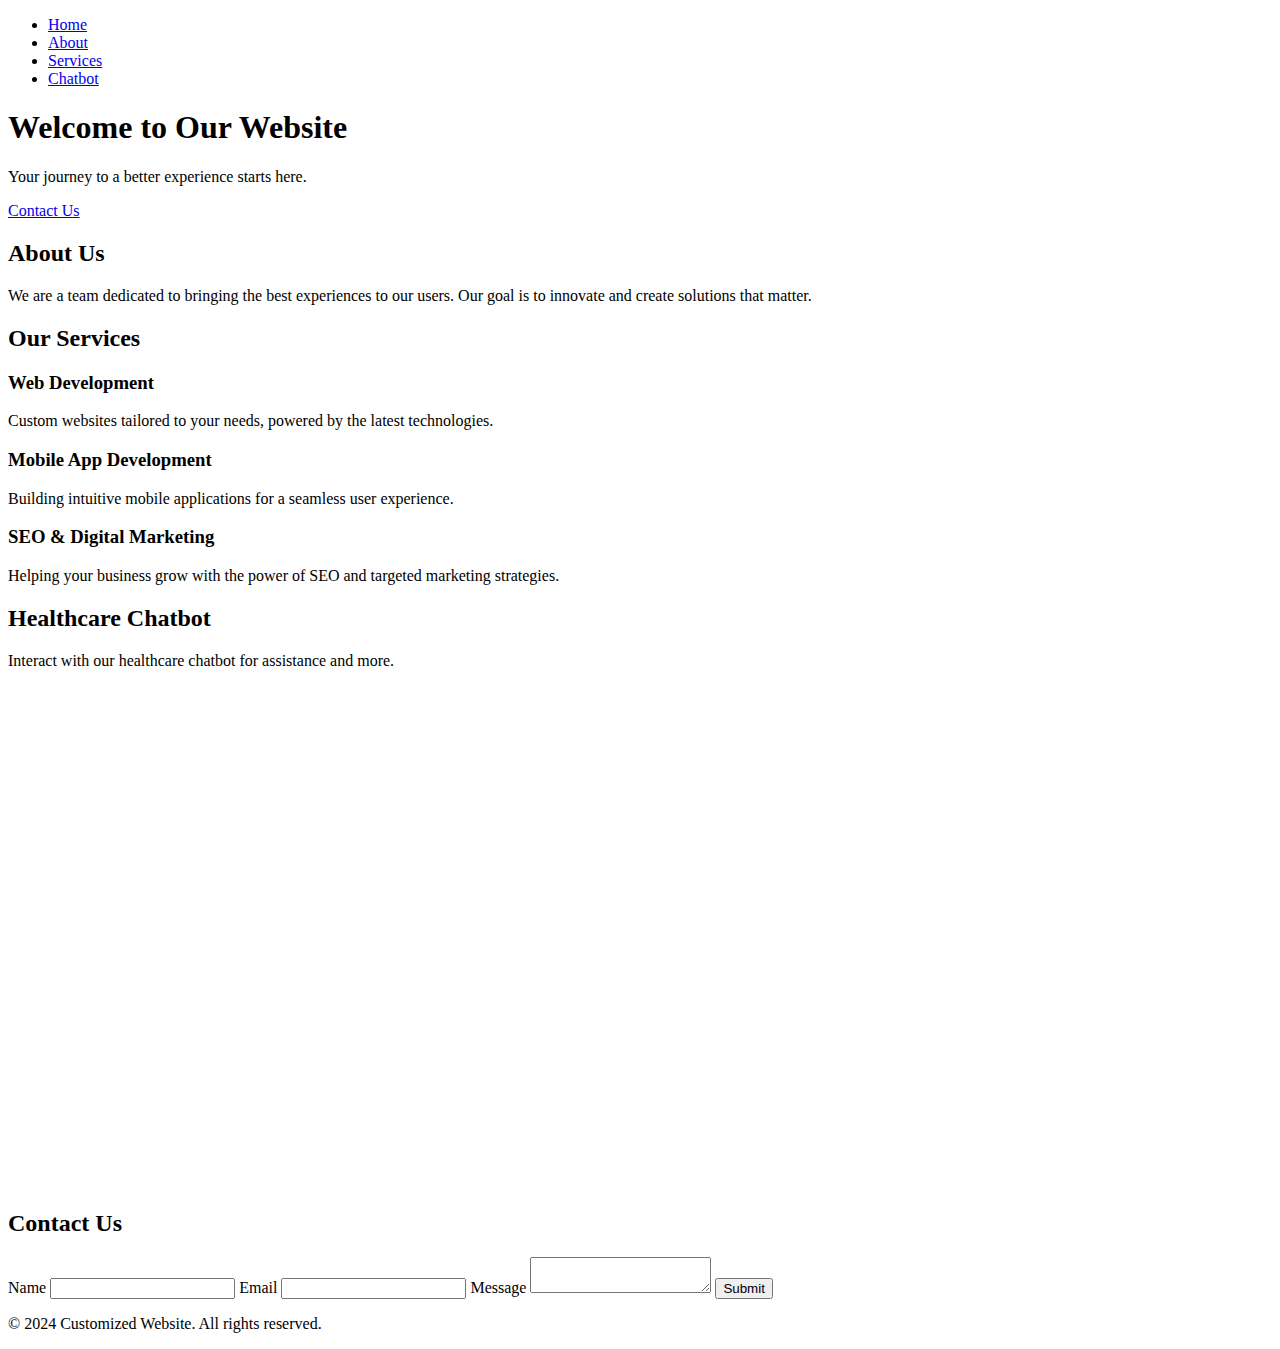
==== index.html @ 38060c2c "Create index.html" ====
<!DOCTYPE html>
<html lang="en">
<head>
    <meta charset="UTF-8">
    <meta name="viewport" content="width=device-width, initial-scale=1.0">
    <title>Customized Website with Chatbot</title>
    <link rel="stylesheet" href="styles.css">
</head>
<body>

    <!-- Navbar -->
    <header>
        <nav>
            <ul>
                <li><a href="#home">Home</a></li>
                <li><a href="#about">About</a></li>
                <li><a href="#services">Services</a></li>
                <li><a href="#chatbot">Chatbot</a></li>
            </ul>
        </nav>
    </header>

    <!-- Hero Section -->
    <section id="home" class="hero">
        <div class="hero-content">
            <h1>Welcome to Our Website</h1>
            <p>Your journey to a better experience starts here.</p>
            <a href="#contact" class="cta-btn">Contact Us</a>
        </div>
    </section>

    <!-- About Section -->
    <section id="about">
        <div class="container">
            <h2>About Us</h2>
            <p>We are a team dedicated to bringing the best experiences to our users. Our goal is to innovate and create solutions that matter.</p>
        </div>
    </section>

    <!-- Services Section -->
    <section id="services">
        <div class="container">
            <h2>Our Services</h2>
            <div class="service-card">
                <h3>Web Development</h3>
                <p>Custom websites tailored to your needs, powered by the latest technologies.</p>
            </div>
            <div class="service-card">
                <h3>Mobile App Development</h3>
                <p>Building intuitive mobile applications for a seamless user experience.</p>
            </div>
            <div class="service-card">
                <h3>SEO & Digital Marketing</h3>
                <p>Helping your business grow with the power of SEO and targeted marketing strategies.</p>
            </div>
        </div>
    </section>

    <!-- Chatbot Section -->
    <section id="chatbot">
        <div class="container">
            <h2>Healthcare Chatbot</h2>
            <p>Interact with our healthcare chatbot for assistance and more.</p>
            <div class="chatbot-frame">
                <iframe src="https://copilotstudio.microsoft.com/environments/Default-84c31ca0-ac3b-4eae-ad11-519d80233e6f/bots/crb00_healthcareAgent/webchat?__version__=2" frameborder="0" style="width: 100%; height: 500px;"></iframe>
            </div>
        </div>
    </section>

    <!-- Contact Section -->
    <section id="contact">
        <div class="container">
            <h2>Contact Us</h2>
            <form action="#">
                <label for="name">Name</label>
                <input type="text" id="name" name="name" required>

                <label for="email">Email</label>
                <input type="email" id="email" name="email" required>

                <label for="message">Message</label>
                <textarea id="message" name="message" required></textarea>

                <button type="submit">Submit</button>
            </form>
        </div>
    </section>

    <!-- Footer -->
    <footer>
        <p>&copy; 2024 Customized Website. All rights reserved.</p>
    </footer>

</body>
</html>
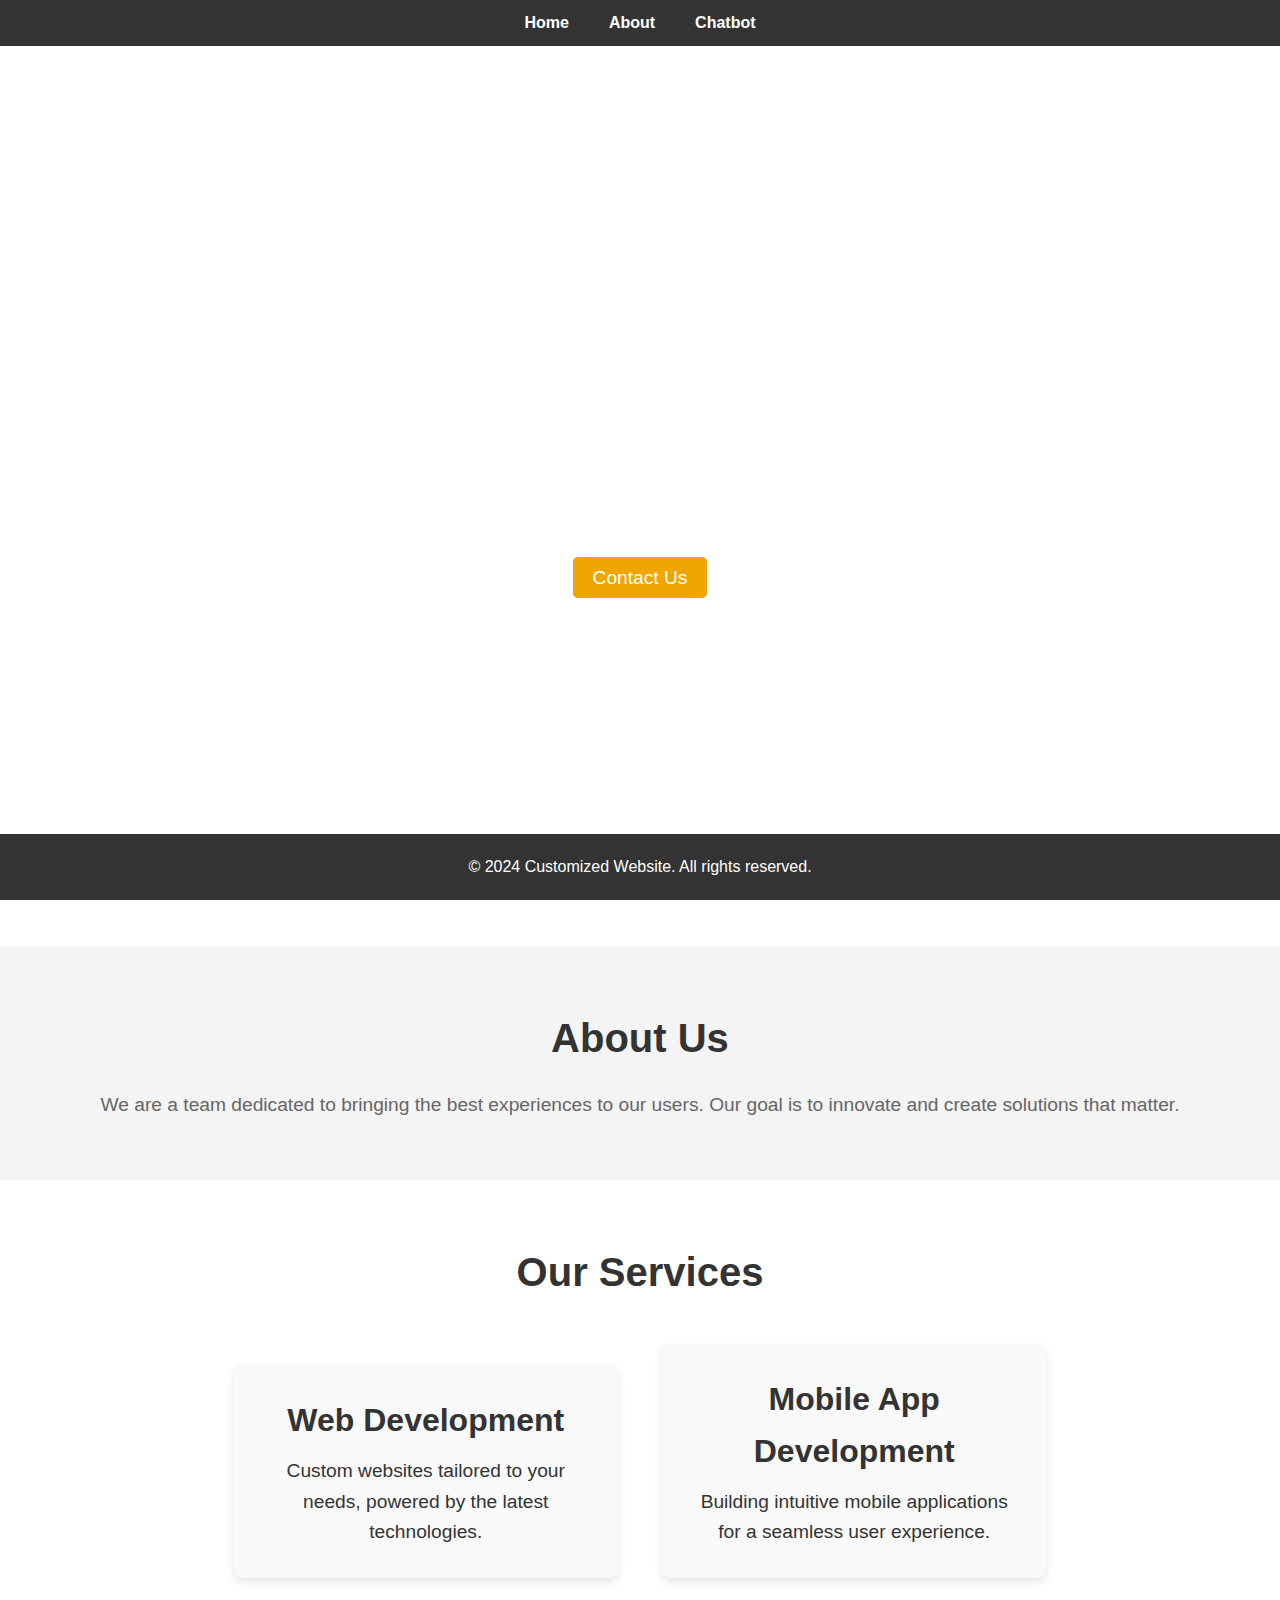
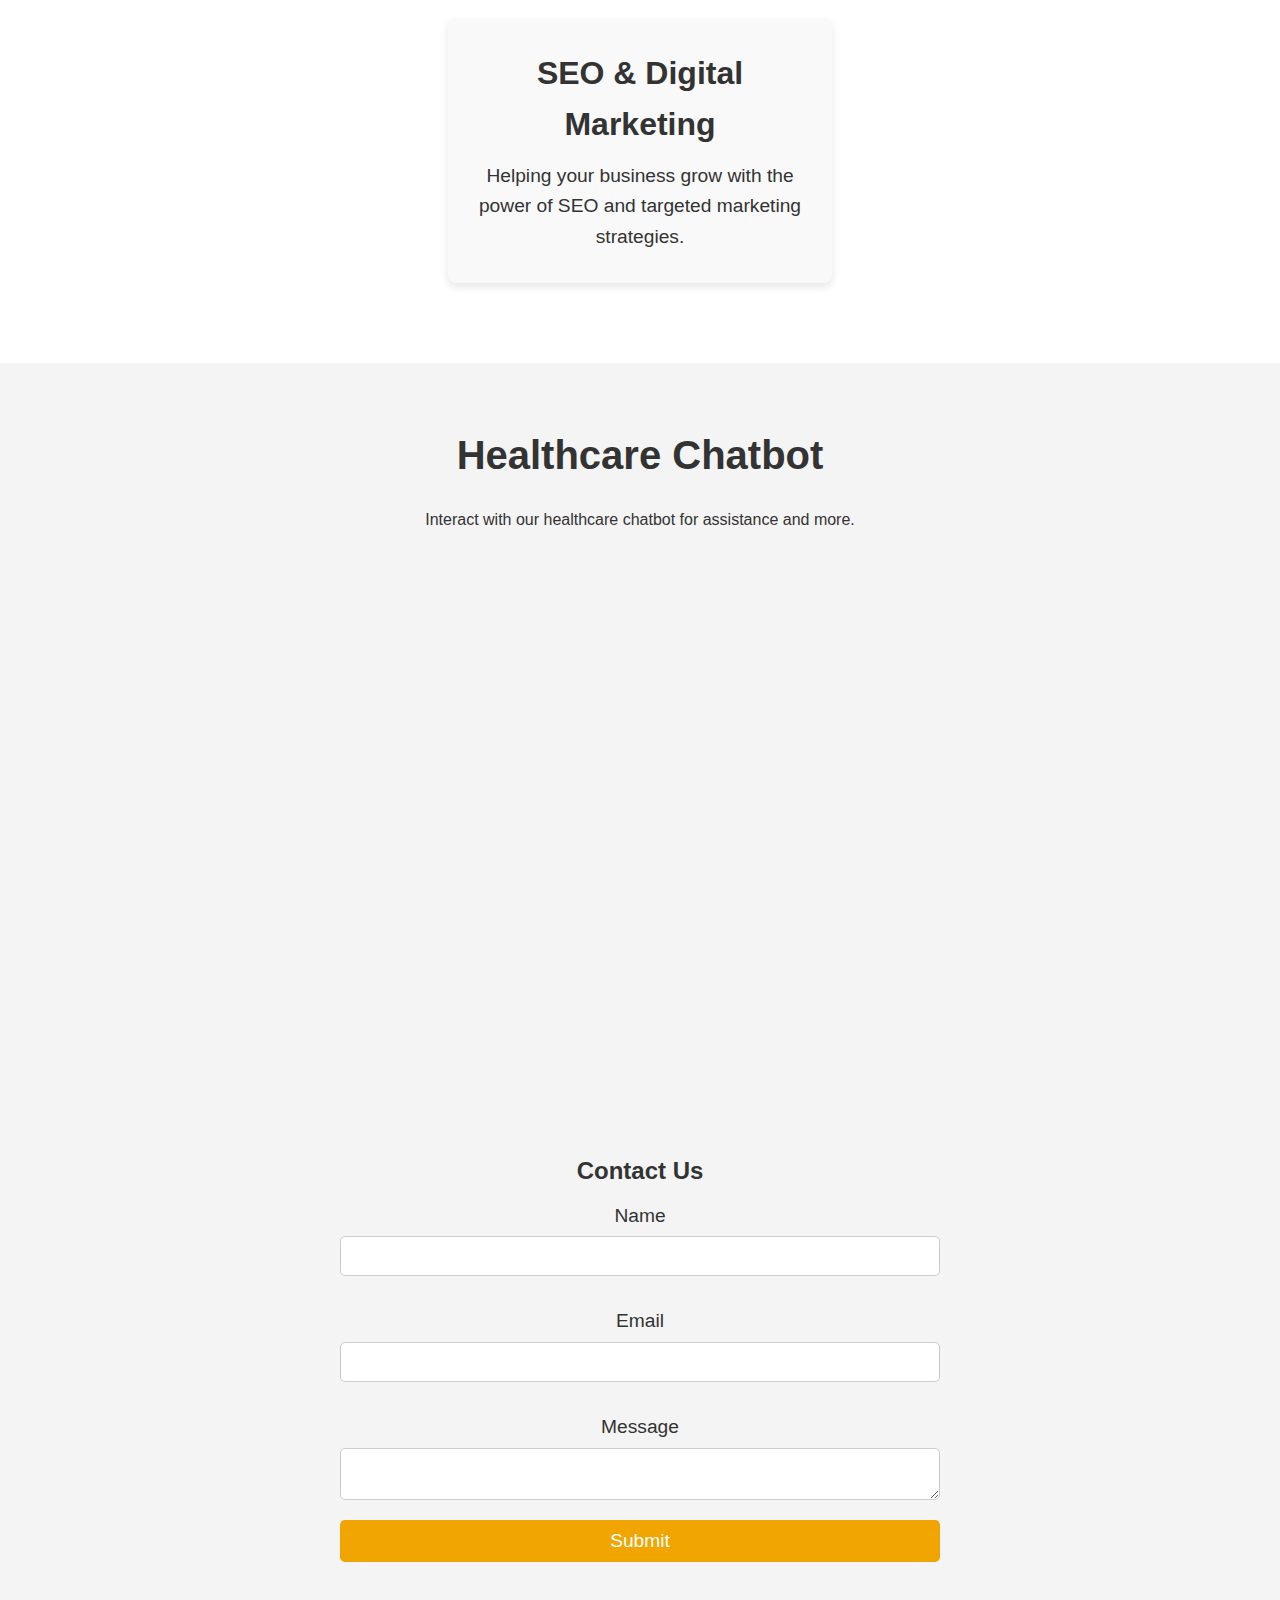
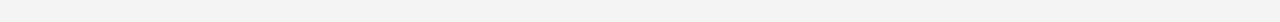
==== commit febd9331: "Update index.html" ====
--- a/index.html
+++ b/index.html
@@ -3,7 +3,7 @@
 <head>
     <meta charset="UTF-8">
     <meta name="viewport" content="width=device-width, initial-scale=1.0">
-    <title>Customized Website with Chatbot</title>
+    <title>Customized Website with Virtual Chatbot</title>
     <link rel="stylesheet" href="styles.css">
 </head>
 <body>
@@ -14,7 +14,6 @@
             <ul>
                 <li><a href="#home">Home</a></li>
                 <li><a href="#about">About</a></li>
-                <li><a href="#services">Services</a></li>
                 <li><a href="#chatbot">Chatbot</a></li>
             </ul>
         </nav>
--- a/styles.css
+++ b/styles.css
@@ -0,0 +1,193 @@
+/* Basic Reset */
+* {
+    margin: 0;
+    padding: 0;
+    box-sizing: border-box;
+}
+
+body {
+    font-family: 'Arial', sans-serif;
+    line-height: 1.6;
+    color: #333;
+}
+
+a {
+    text-decoration: none;
+    color: inherit;
+}
+
+/* Navbar */
+header {
+    background-color: #333;
+    padding: 10px;
+}
+
+nav ul {
+    list-style: none;
+    display: flex;
+    justify-content: center;
+}
+
+nav ul li {
+    margin: 0 20px;
+}
+
+nav ul li a {
+    color: #fff;
+    font-weight: bold;
+}
+
+/* Hero Section */
+.hero {
+    background: url('https://via.placeholder.com/1500x800') center/cover no-repeat;
+    color: #fff;
+    height: 100vh;
+    display: flex;
+    align-items: center;
+    justify-content: center;
+    text-align: center;
+}
+
+.hero h1 {
+    font-size: 3em;
+    margin-bottom: 20px;
+}
+
+.hero p {
+    font-size: 1.5em;
+    margin-bottom: 30px;
+}
+
+.cta-btn {
+    background-color: #f0a500;
+    padding: 10px 20px;
+    color: #fff;
+    border-radius: 5px;
+    font-size: 1.2em;
+}
+
+/* About Section */
+#about {
+    background-color: #f4f4f4;
+    padding: 60px 0;
+    text-align: center;
+}
+
+#about .container {
+    max-width: 1200px;
+    margin: 0 auto;
+}
+
+#about h2 {
+    font-size: 2.5em;
+    margin-bottom: 20px;
+}
+
+#about p {
+    font-size: 1.2em;
+    line-height: 1.6;
+    color: #666;
+}
+
+/* Services Section */
+#services {
+    padding: 60px 0;
+    background-color: #fff;
+    text-align: center;
+}
+
+#services h2 {
+    font-size: 2.5em;
+    margin-bottom: 20px;
+}
+
+.service-card {
+    background-color: #f9f9f9;
+    padding: 30px;
+    margin: 20px;
+    border-radius: 8px;
+    box-shadow: 0 4px 8px rgba(0, 0, 0, 0.1);
+    display: inline-block;
+    width: 30%;
+}
+
+.service-card h3 {
+    font-size: 2em;
+    margin-bottom: 10px;
+}
+
+.service-card p {
+    font-size: 1.2em;
+}
+
+/* Chatbot Section */
+#chatbot {
+    background-color: #f4f4f4;
+    padding: 60px 0;
+    text-align: center;
+}
+
+#chatbot h2 {
+    font-size: 2.5em;
+    margin-bottom: 20px;
+}
+
+#chatbot .chatbot-frame {
+    width: 100%;
+    height: 500px;
+    max-width: 800px;
+    margin: 0 auto;
+    border-radius: 10px;
+    overflow: hidden;
+}
+
+/* Contact Section */
+#contact {
+    background-color: #f4f4f4;
+    padding: 60px 0;
+    text-align: center;
+}
+
+#contact .container {
+    max-width: 600px;
+    margin: 0 auto;
+}
+
+#contact form {
+    display: flex;
+    flex-direction: column;
+}
+
+#contact label {
+    font-size: 1.2em;
+    margin: 10px 0 5px;
+}
+
+#contact input,
+#contact textarea {
+    padding: 10px;
+    font-size: 1em;
+    margin-bottom: 20px;
+    border: 1px solid #ccc;
+    border-radius: 5px;
+}
+
+#contact button {
+    padding: 10px 20px;
+    background-color: #f0a500;
+    color: #fff;
+    border: none;
+    border-radius: 5px;
+    font-size: 1.2em;
+}
+
+/* Footer */
+footer {
+    background-color: #333;
+    color: #fff;
+    text-align: center;
+    padding: 20px;
+    position: fixed;
+    width: 100%;
+    bottom: 0;
+}
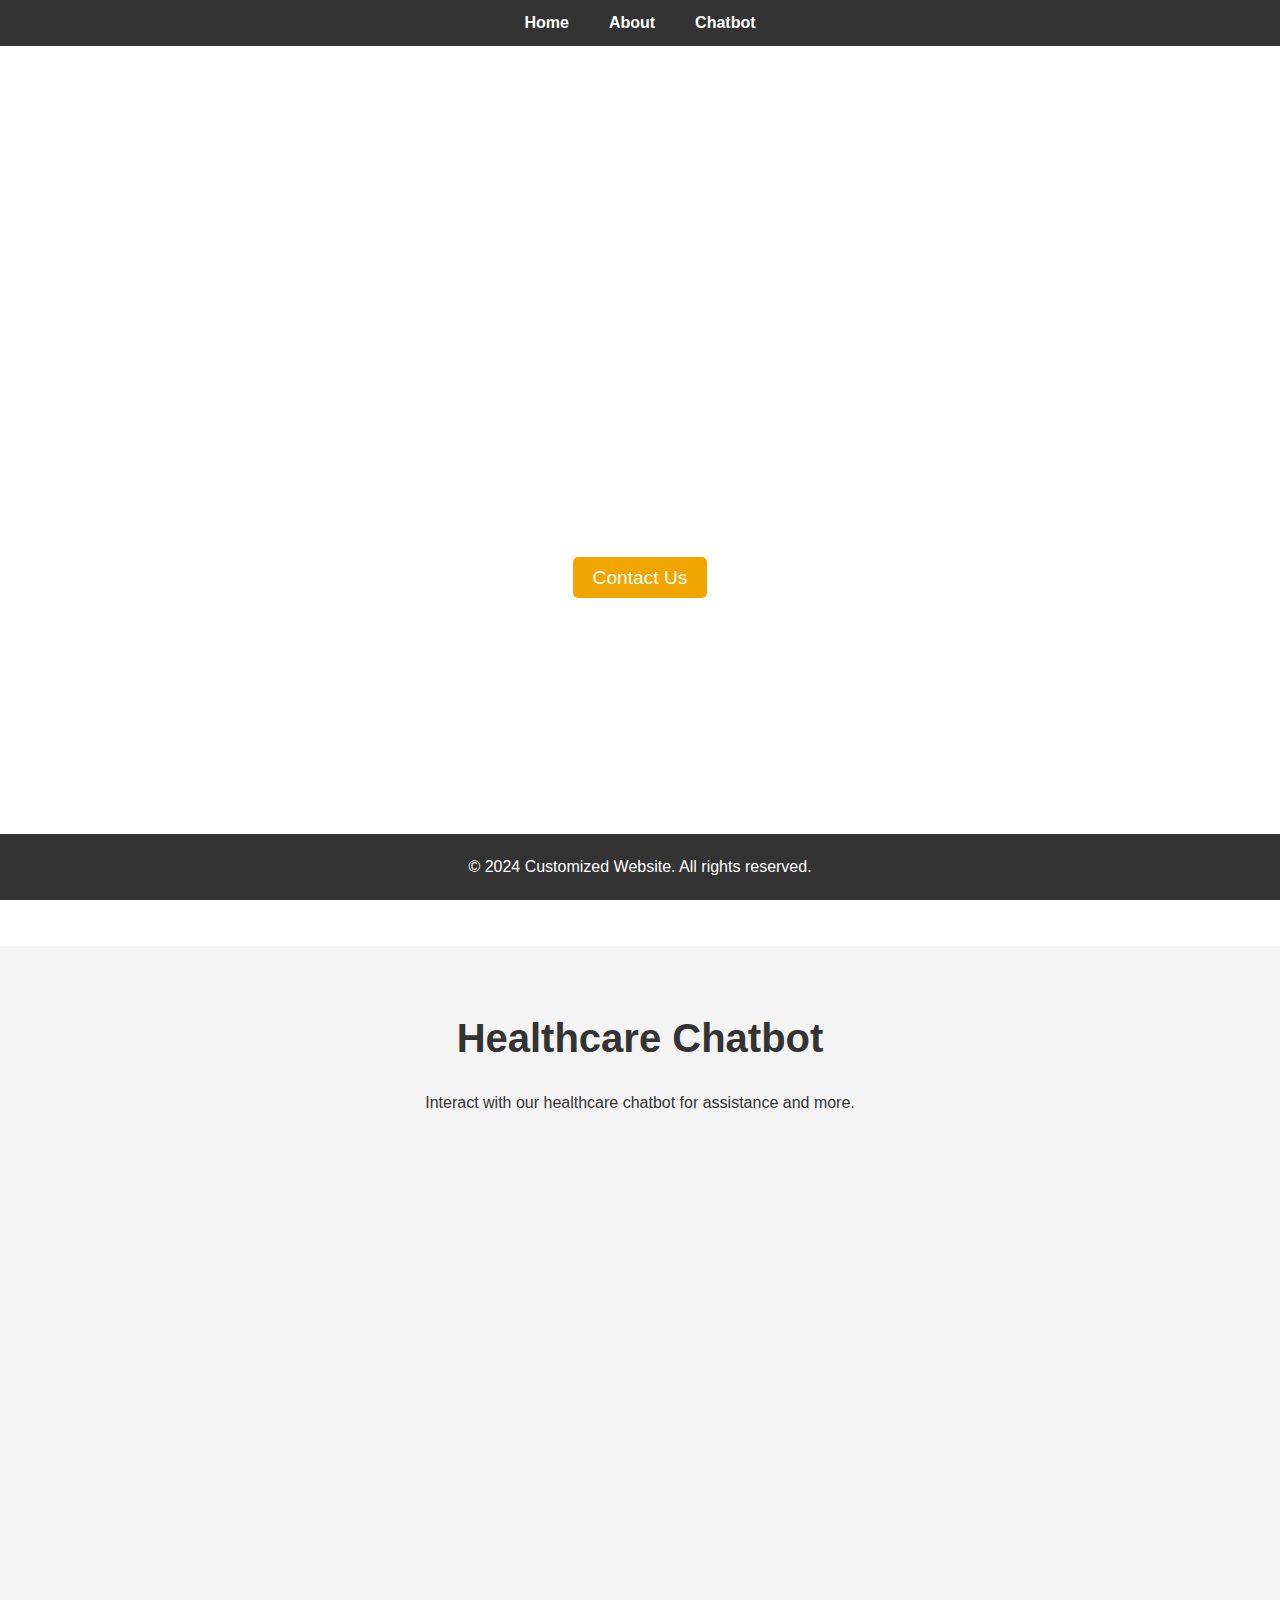
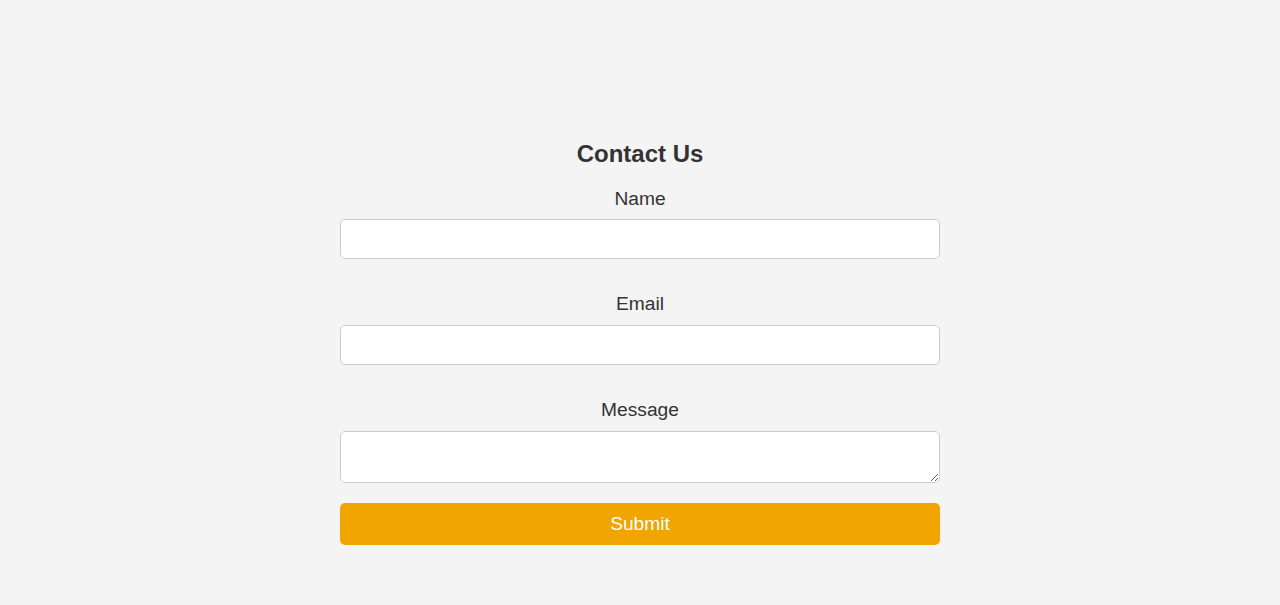
==== commit a61c21d2: "Update index.html" ====
--- a/index.html
+++ b/index.html
@@ -22,38 +22,12 @@
     <!-- Hero Section -->
     <section id="home" class="hero">
         <div class="hero-content">
-            <h1>Welcome to Our Website</h1>
+            <h1>Welcome to Our Virtual Health AI Website</h1>
             <p>Your journey to a better experience starts here.</p>
             <a href="#contact" class="cta-btn">Contact Us</a>
         </div>
     </section>
 
-    <!-- About Section -->
-    <section id="about">
-        <div class="container">
-            <h2>About Us</h2>
-            <p>We are a team dedicated to bringing the best experiences to our users. Our goal is to innovate and create solutions that matter.</p>
-        </div>
-    </section>
-
-    <!-- Services Section -->
-    <section id="services">
-        <div class="container">
-            <h2>Our Services</h2>
-            <div class="service-card">
-                <h3>Web Development</h3>
-                <p>Custom websites tailored to your needs, powered by the latest technologies.</p>
-            </div>
-            <div class="service-card">
-                <h3>Mobile App Development</h3>
-                <p>Building intuitive mobile applications for a seamless user experience.</p>
-            </div>
-            <div class="service-card">
-                <h3>SEO & Digital Marketing</h3>
-                <p>Helping your business grow with the power of SEO and targeted marketing strategies.</p>
-            </div>
-        </div>
-    </section>
 
     <!-- Chatbot Section -->
     <section id="chatbot">
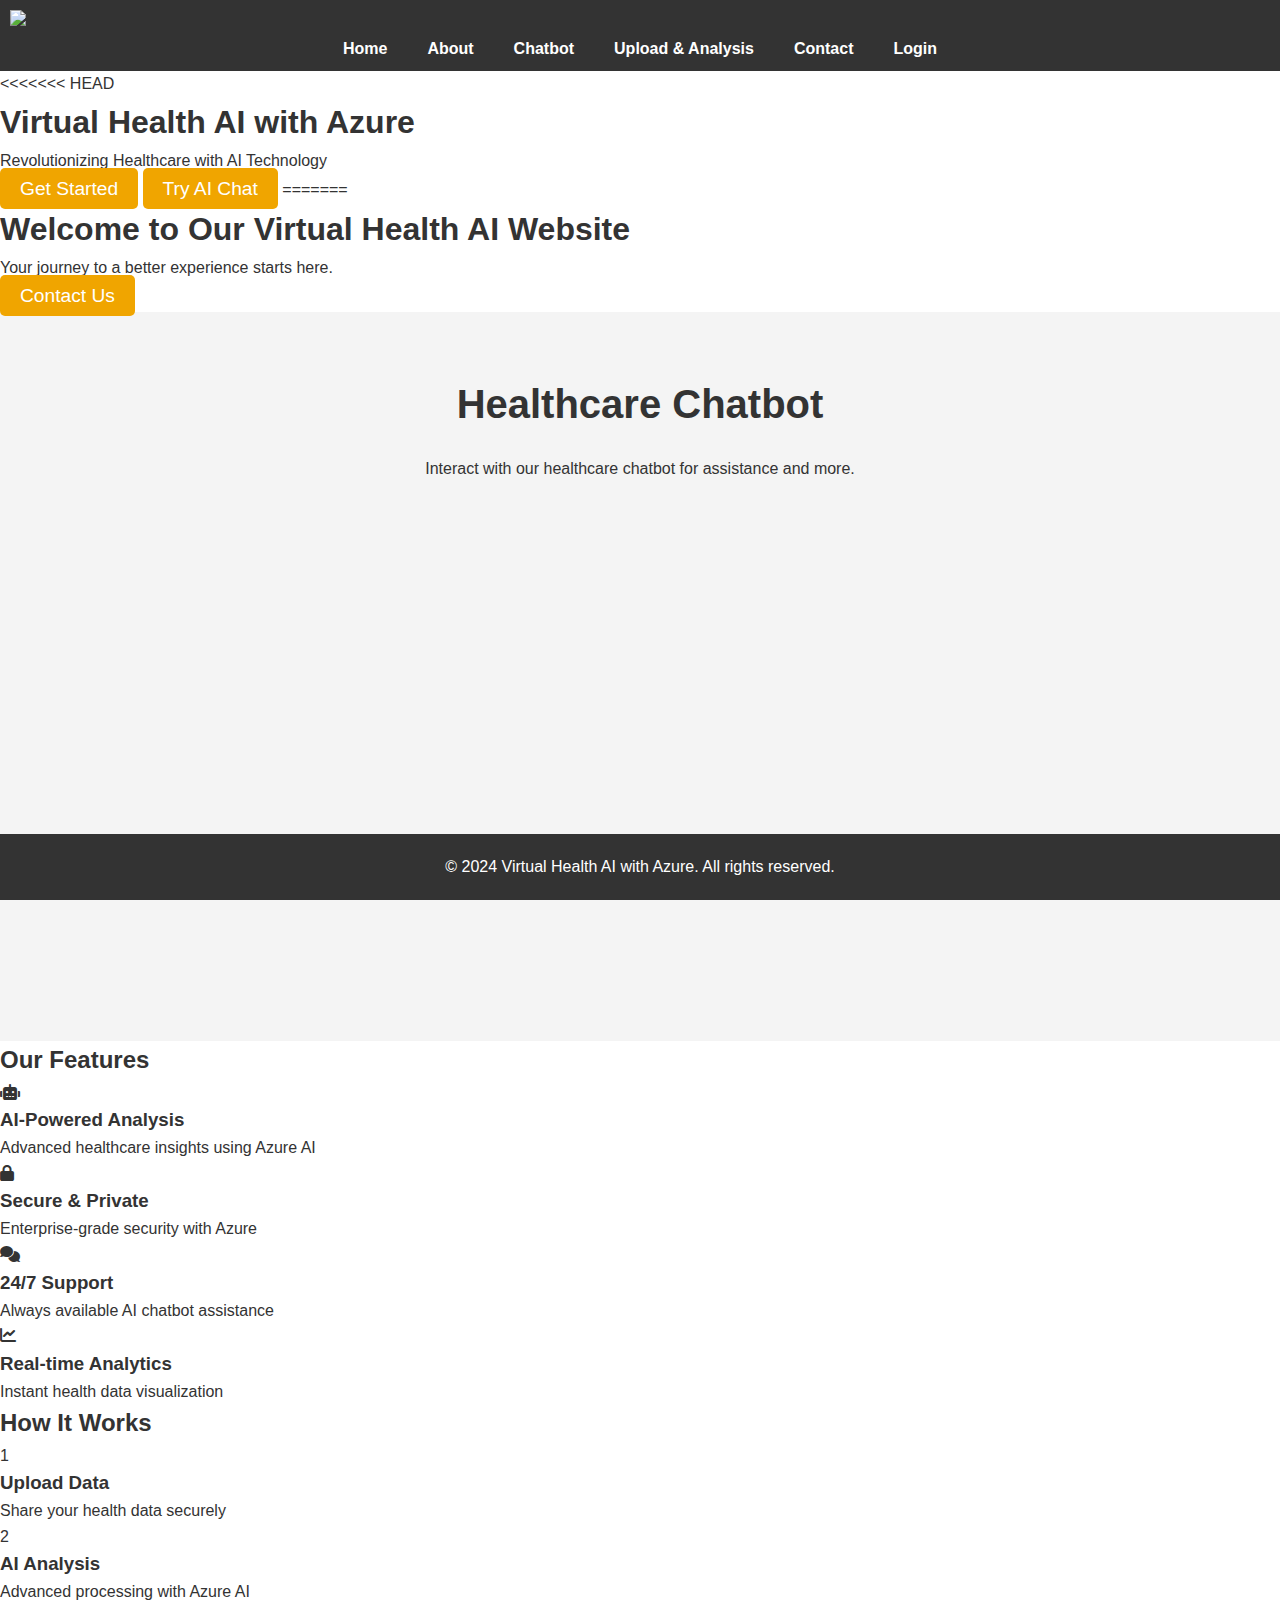
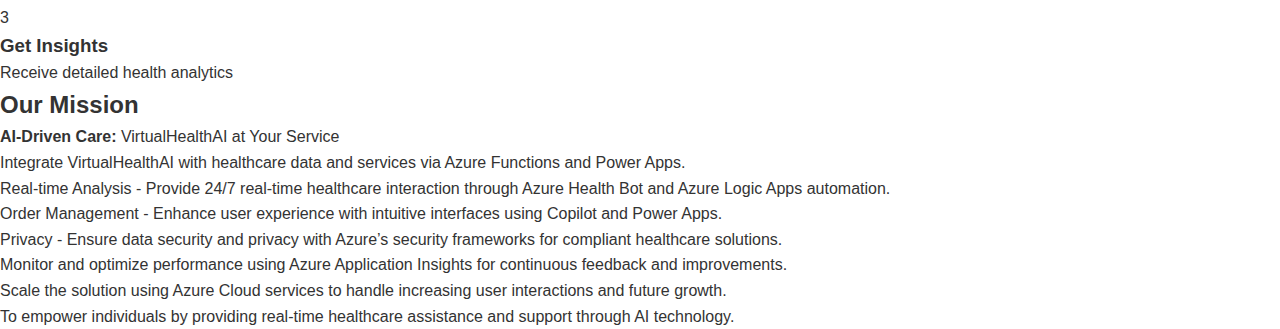
==== commit 3d1a3792: "Update index.html" ====
--- a/index.html
+++ b/index.html
@@ -3,31 +3,45 @@
 <head>
     <meta charset="UTF-8">
     <meta name="viewport" content="width=device-width, initial-scale=1.0">
-    <title>Customized Website with Virtual Chatbot</title>
+    <title>Virtual Health AI with Azure</title>
     <link rel="stylesheet" href="styles.css">
+    <link rel="stylesheet" href="https://cdnjs.cloudflare.com/ajax/libs/font-awesome/6.0.0/css/all.min.css">
 </head>
 <body>
 
     <!-- Navbar -->
     <header>
         <nav>
+            <div class="navbar-logo">
+                <img src="img/log.png" alt="Virtual Health AI Logo">
+                <span>Virtual Health AI</span>
+            </div>
             <ul>
-                <li><a href="#home">Home</a></li>
-                <li><a href="#about">About</a></li>
-                <li><a href="#chatbot">Chatbot</a></li>
+                <li><a href="index.html">Home</a></li>
+                <li><a href="about.html">About</a></li>
+                <li><a href="chatbot.html">Chatbot</a></li>
+                <li><a href="upload_analysis.html">Upload & Analysis</a></li>
+                <li><a href="contact.html">Contact</a></li>
+                <li id="authButton"><a href="login.html" class="login-btn">Login</a></li>
             </ul>
         </nav>
     </header>
 
     <!-- Hero Section -->
-    <section id="home" class="hero">
+    <section class="hero-modern">
         <div class="hero-content">
+<<<<<<< HEAD
+            <h1 class="animate-text">Virtual Health AI with Azure</h1>
+            <p class="animate-text delay-1">Revolutionizing Healthcare with AI Technology</p>
+            <div class="hero-buttons">
+                <a href="upload_analysis.html" class="cta-btn animate-text delay-2">Get Started</a>
+                <a href="chatbot.html" class="cta-btn secondary animate-text delay-2">Try AI Chat</a>
+=======
             <h1>Welcome to Our Virtual Health AI Website</h1>
             <p>Your journey to a better experience starts here.</p>
             <a href="#contact" class="cta-btn">Contact Us</a>
         </div>
     </section>
-
 
     <!-- Chatbot Section -->
     <section id="chatbot">
@@ -36,33 +50,118 @@
             <p>Interact with our healthcare chatbot for assistance and more.</p>
             <div class="chatbot-frame">
                 <iframe src="https://copilotstudio.microsoft.com/environments/Default-84c31ca0-ac3b-4eae-ad11-519d80233e6f/bots/crb00_healthcareAgent/webchat?__version__=2" frameborder="0" style="width: 100%; height: 500px;"></iframe>
+>>>>>>> 8d5a1f48717c63b326f96af0b0a5cda94d009caa
             </div>
         </div>
     </section>
 
-    <!-- Contact Section -->
-    <section id="contact">
-        <div class="container">
-            <h2>Contact Us</h2>
-            <form action="#">
-                <label for="name">Name</label>
-                <input type="text" id="name" name="name" required>
+    <!-- Features Section -->
+    <section class="features">
+        <h2>Our Features</h2>
+        <div class="feature-grid">
+            <div class="feature-card">
+                <i class="fas fa-robot"></i>
+                <h3>AI-Powered Analysis</h3>
+                <p>Advanced healthcare insights using Azure AI</p>
+            </div>
+            <div class="feature-card">
+                <i class="fas fa-lock"></i>
+                <h3>Secure & Private</h3>
+                <p>Enterprise-grade security with Azure</p>
+            </div>
+            <div class="feature-card">
+                <i class="fas fa-comments"></i>
+                <h3>24/7 Support</h3>
+                <p>Always available AI chatbot assistance</p>
+            </div>
+            <div class="feature-card">
+                <i class="fas fa-chart-line"></i>
+                <h3>Real-time Analytics</h3>
+                <p>Instant health data visualization</p>
+            </div>
+        </div>
+    </section>
 
-                <label for="email">Email</label>
-                <input type="email" id="email" name="email" required>
+    <!-- How It Works Section -->
+    <section class="how-it-works">
+        <h2>How It Works</h2>
+        <div class="steps">
+            <div class="step">
+                <div class="step-number">1</div>
+                <h3>Upload Data</h3>
+                <p>Share your health data securely</p>
+            </div>
+            <div class="step">
+                <div class="step-number">2</div>
+                <h3>AI Analysis</h3>
+                <p>Advanced processing with Azure AI</p>
+            </div>
+            <div class="step">
+                <div class="step-number">3</div>
+                <h3>Get Insights</h3>
+                <p>Receive detailed health analytics</p>
+            </div>
+        </div>
+    </section>
 
-                <label for="message">Message</label>
-                <textarea id="message" name="message" required></textarea>
-
-                <button type="submit">Submit</button>
-            </form>
+    <!-- Objectives Section with new styling -->
+    <section class="objectives-modern">
+        <h2>Our Mission</h2>
+        <div class="objectives-grid">
+            <ul>
+                <li><strong>AI-Driven Care:</strong> VirtualHealthAI at Your Service</li>
+                <li>Integrate VirtualHealthAI with healthcare data and services via Azure Functions and Power Apps.</li>
+                <li>Real-time Analysis - Provide 24/7 real-time healthcare interaction through Azure Health Bot and Azure Logic Apps automation.</li>
+                <li>Order Management - Enhance user experience with intuitive interfaces using Copilot and Power Apps.</li>
+                <li>Privacy - Ensure data security and privacy with Azure’s security frameworks for compliant healthcare solutions.</li>
+                <li>Monitor and optimize performance using Azure Application Insights for continuous feedback and improvements.</li>
+                <li>Scale the solution using Azure Cloud services to handle increasing user interactions and future growth.</li>
+                <li>To empower individuals by providing real-time healthcare assistance and support through AI technology.</li>
+            </ul>
         </div>
     </section>
 
     <!-- Footer -->
     <footer>
-        <p>&copy; 2024 Customized Website. All rights reserved.</p>
+        <p>&copy; 2024 Virtual Health AI with Azure. All rights reserved.</p>
     </footer>
 
+    <script>
+        // Add animation on scroll
+        const observerOptions = {
+            threshold: 0.1
+        };
+
+        const observer = new IntersectionObserver((entries) => {
+            entries.forEach(entry => {
+                if (entry.isIntersecting) {
+                    entry.target.classList.add('animate-in');
+                }
+            });
+        }, observerOptions);
+
+        document.querySelectorAll('.feature-card, .step, .objectives-grid li').forEach((el) => {
+            observer.observe(el);
+        });
+
+        // Check login status and update navbar
+        function checkLoginStatus() {
+            const isLoggedIn = localStorage.getItem('isLoggedIn');
+            const authButton = document.getElementById('authButton');
+
+            if (isLoggedIn === 'true') {
+                authButton.innerHTML = '<a href="#" class="logout-btn" onclick="logout()">Logout</a>';
+            } else {
+                authButton.innerHTML = '<a href="login.html" class="login-btn">Login</a>';
+            }
+        }
+
+        function logout() {
+            localStorage.setItem('isLoggedIn', 'false');
+            checkLoginStatus();
+        }
+
+        document.addEventListener('DOMContentLoaded', checkLoginStatus);
+    </script>
 </body>
 </html>
--- a/styles.css
+++ b/styles.css
@@ -89,37 +89,6 @@
     color: #666;
 }
 
-/* Services Section */
-#services {
-    padding: 60px 0;
-    background-color: #fff;
-    text-align: center;
-}
-
-#services h2 {
-    font-size: 2.5em;
-    margin-bottom: 20px;
-}
-
-.service-card {
-    background-color: #f9f9f9;
-    padding: 30px;
-    margin: 20px;
-    border-radius: 8px;
-    box-shadow: 0 4px 8px rgba(0, 0, 0, 0.1);
-    display: inline-block;
-    width: 30%;
-}
-
-.service-card h3 {
-    font-size: 2em;
-    margin-bottom: 10px;
-}
-
-.service-card p {
-    font-size: 1.2em;
-}
-
 /* Chatbot Section */
 #chatbot {
     background-color: #f4f4f4;
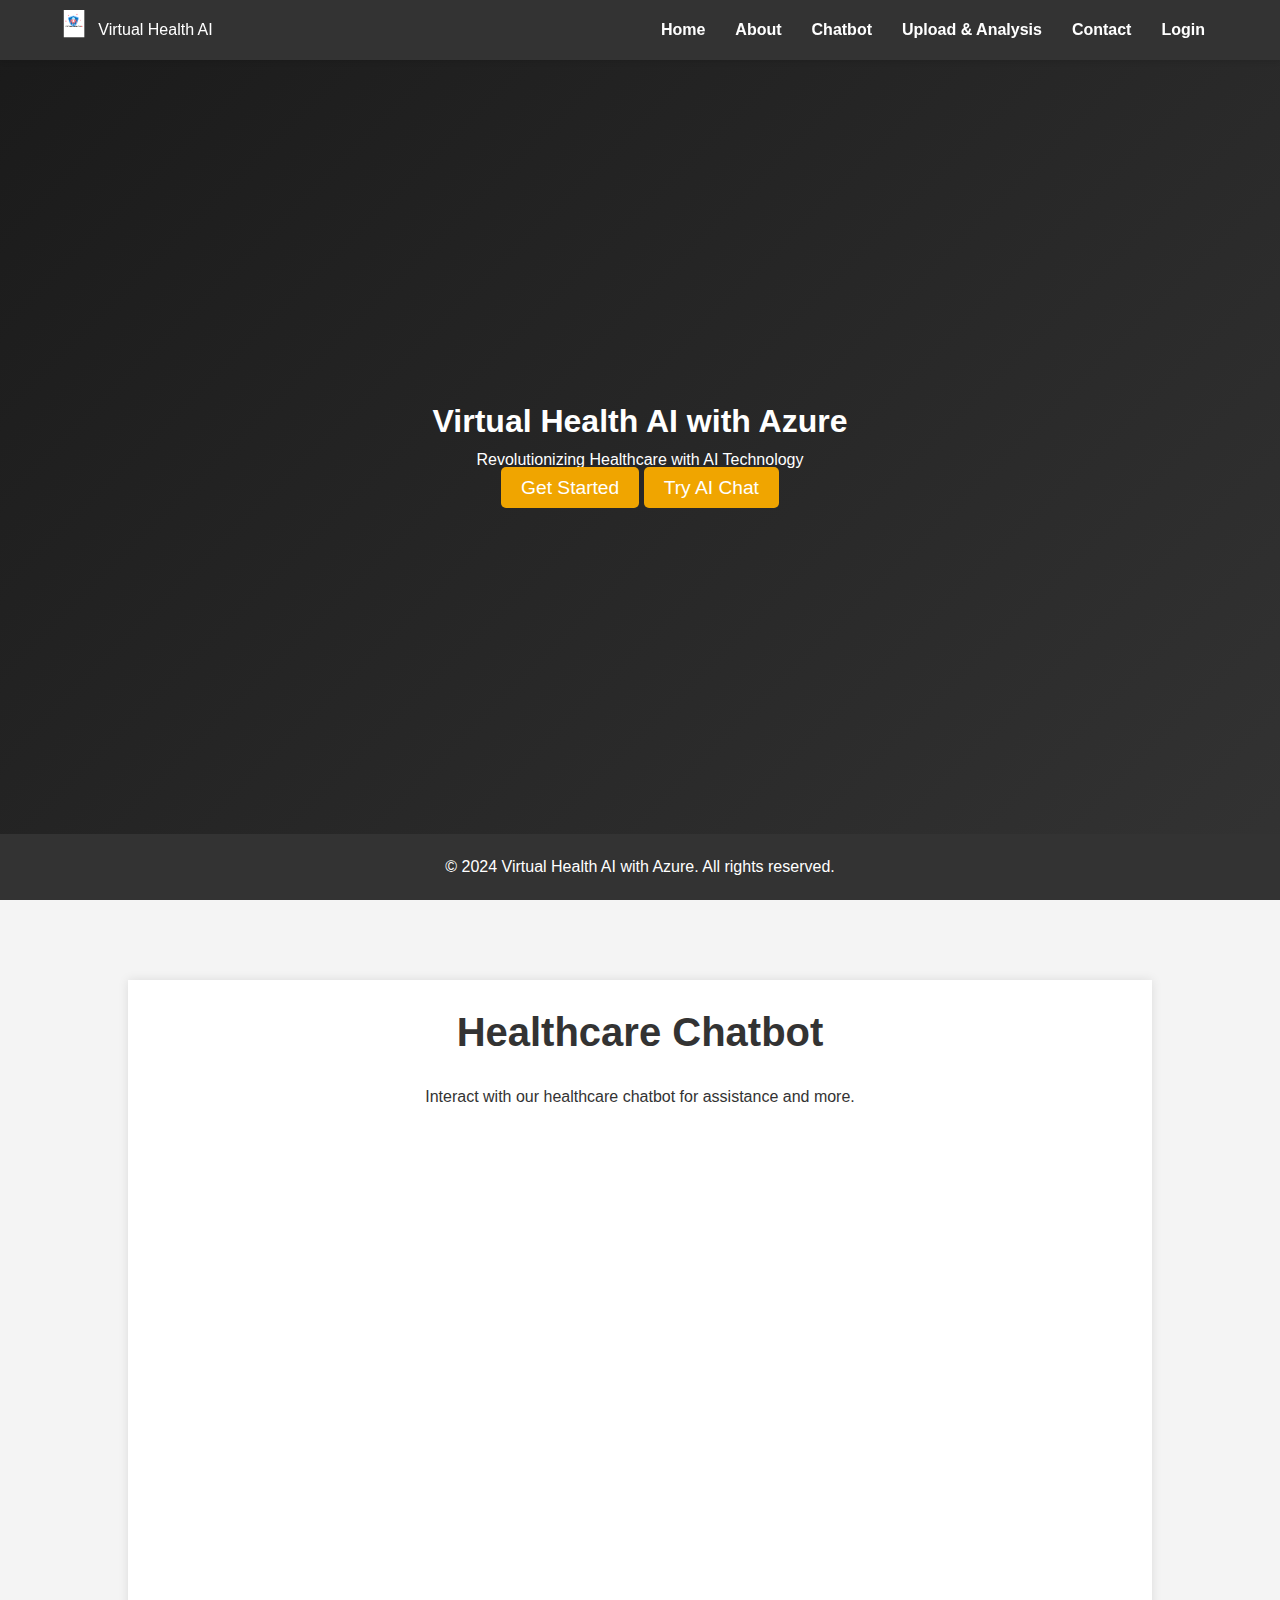
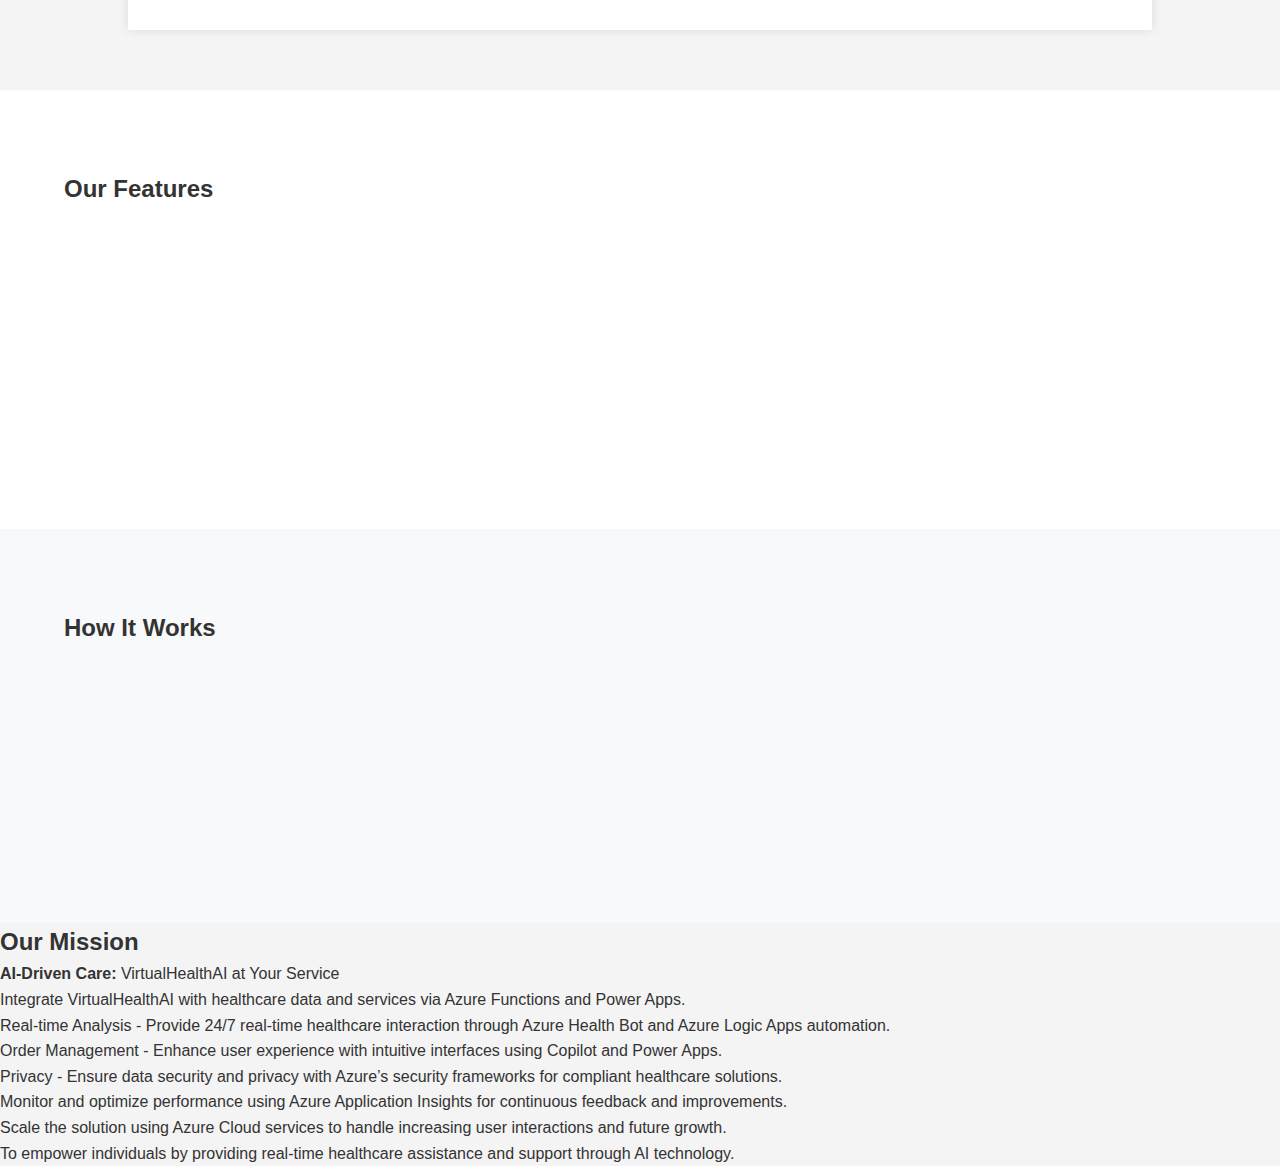
==== commit 6a2cd90e: "Update index.html" ====
--- a/index.html
+++ b/index.html
@@ -30,16 +30,12 @@
     <!-- Hero Section -->
     <section class="hero-modern">
         <div class="hero-content">
-<<<<<<< HEAD
             <h1 class="animate-text">Virtual Health AI with Azure</h1>
             <p class="animate-text delay-1">Revolutionizing Healthcare with AI Technology</p>
             <div class="hero-buttons">
                 <a href="upload_analysis.html" class="cta-btn animate-text delay-2">Get Started</a>
                 <a href="chatbot.html" class="cta-btn secondary animate-text delay-2">Try AI Chat</a>
-=======
-            <h1>Welcome to Our Virtual Health AI Website</h1>
-            <p>Your journey to a better experience starts here.</p>
-            <a href="#contact" class="cta-btn">Contact Us</a>
+            </div>
         </div>
     </section>
 
@@ -50,7 +46,6 @@
             <p>Interact with our healthcare chatbot for assistance and more.</p>
             <div class="chatbot-frame">
                 <iframe src="https://copilotstudio.microsoft.com/environments/Default-84c31ca0-ac3b-4eae-ad11-519d80233e6f/bots/crb00_healthcareAgent/webchat?__version__=2" frameborder="0" style="width: 100%; height: 500px;"></iframe>
->>>>>>> 8d5a1f48717c63b326f96af0b0a5cda94d009caa
             </div>
         </div>
     </section>
@@ -104,7 +99,7 @@
         </div>
     </section>
 
-    <!-- Objectives Section with new styling -->
+    <!-- Objectives Section -->
     <section class="objectives-modern">
         <h2>Our Mission</h2>
         <div class="objectives-grid">
@@ -127,10 +122,7 @@
     </footer>
 
     <script>
-        // Add animation on scroll
-        const observerOptions = {
-            threshold: 0.1
-        };
+        const observerOptions = { threshold: 0.1 };
 
         const observer = new IntersectionObserver((entries) => {
             entries.forEach(entry => {
@@ -144,7 +136,6 @@
             observer.observe(el);
         });
 
-        // Check login status and update navbar
         function checkLoginStatus() {
             const isLoggedIn = localStorage.getItem('isLoggedIn');
             const authButton = document.getElementById('authButton');
--- a/styles.css
+++ b/styles.css
@@ -9,6 +9,7 @@
     font-family: 'Arial', sans-serif;
     line-height: 1.6;
     color: #333;
+    background-color: #f4f4f4;
 }
 
 a {
@@ -20,42 +21,95 @@
 header {
     background-color: #333;
     padding: 10px;
+    color: #fff;
+    padding: 10px 0;
+    box-shadow: 0 2px 5px rgba(0, 0, 0, 0.1);
+    position: fixed;
+    width: 100%;
+    top: 0;
+    z-index: 1000;
+}
+
+nav {
+    display: flex;
+    justify-content: space-between;
+    align-items: center;
+    padding: 0 20px;
+    max-width: 1200px;
+    margin: 0 auto;
 }
 
 nav ul {
     list-style: none;
     display: flex;
     justify-content: center;
+    padding: 0;
+    margin: 0;
+    margin-left: auto;
 }
 
 nav ul li {
-    margin: 0 20px;
+    margin: 0 15px;
 }
 
 nav ul li a {
     color: #fff;
     font-weight: bold;
+    text-decoration: none;
+    transition: color 0.3s ease;
+}
+
+nav ul li a:hover {
+    color: #f0a500;
+}
+
+/* Navbar Logo Styles */
+.navbar-logo {
+    display: flex;
+    align-items: center;
+    gap: 10px;
+}
+
+.navbar-logo img {
+    height: 40px;
+    width: auto;
 }
 
 /* Hero Section */
 .hero {
-    background: url('https://via.placeholder.com/1500x800') center/cover no-repeat;
+    background: url('path/to/your/background-image.jpg') center/cover no-repeat;
     color: #fff;
     height: 100vh;
     display: flex;
     align-items: center;
     justify-content: center;
     text-align: center;
+    position: relative;
+    margin-top: 60px;
+}
+
+.hero::before {
+    content: '';
+    position: absolute;
+    top: 0;
+    left: 0;
+    width: 100%;
+    height: 100%;
+    background: rgba(0, 0, 0, 0.5);
 }
 
 .hero h1 {
     font-size: 3em;
     margin-bottom: 20px;
+    z-index: 1;
+    opacity: 0.9; /* Less transparent */
 }
 
 .hero p {
     font-size: 1.5em;
     margin-bottom: 30px;
+    z-index: 1;
+    opacity: 0.9; /* Less transparent */
 }
 
 .cta-btn {
@@ -64,7 +118,33 @@
     color: #fff;
     border-radius: 5px;
     font-size: 1.2em;
-}
+    transition: background-color 0.3s ease;
+    z-index: 1;
+}
+
+.cta-btn:hover {
+    background-color: #d48800;
+}
+
+/* Modern Hero Section */
+.hero-modern {
+    display: flex;
+    align-items: center;
+    justify-content: center;
+    min-height: 100vh;
+    padding: 0 5%;
+    background: linear-gradient(135deg, #1a1a1a 0%, #333 100%);
+    overflow: hidden;
+    text-align: center;
+}
+
+.hero-content {
+    max-width: 800px;
+    color: white;
+    margin: 0 auto;
+}
+
+/* Remove hero-image related styles */
 
 /* About Section */
 #about {
@@ -159,4 +239,633 @@
     position: fixed;
     width: 100%;
     bottom: 0;
-}
+    padding: 20px 0;
+}
+
+/* General Styles */
+.container {
+    width: 80%;
+    margin: 0 auto;
+    padding: 20px;
+    background-color: #fff;
+    box-shadow: 0 0 10px rgba(0, 0, 0, 0.1);
+    margin-top: 20px;
+}
+
+/* Home Page Styles */
+#main {
+    text-align: center;
+    padding: 50px 0;
+}
+
+#main h1 {
+    font-size: 2.5em;
+    margin-bottom: 20px;
+}
+
+#main p {
+    font-size: 1.2em;
+    color: #666;
+}
+
+/* Upload & Analysis Page Styles */
+#upload, #analysis {
+    background-color: #fff;
+    padding: 60px 20px;
+    box-shadow: 0 0 10px rgba(0, 0, 0, 0.1);
+    border-radius: 10px;
+    margin-top: 20px;
+}
+
+#upload form {
+    display: flex;
+    flex-direction: column;
+    align-items: center;
+    gap: 20px;
+}
+
+#upload form label {
+    margin-bottom: 10px;
+    font-size: 1.2em;
+}
+
+#upload form input[type="file"] {
+    margin-bottom: 20px;
+}
+
+#upload form .file-label {
+    margin-bottom: 10px;
+    font-size: 1.2em;
+    padding: 10px 20px;
+    background-color: #f0a500;
+    color: white;
+    border-radius: 5px;
+    cursor: pointer;
+    transition: background-color 0.3s ease;
+}
+
+#upload form .file-label:hover {
+    background-color: #d48800;
+}
+
+#upload form button.learn-more {
+    margin-top: 20px;
+}
+
+/* Remove conflicting styles */
+#upload form button {
+    padding: 0;
+    background-color: transparent;
+}
+
+#upload form button:hover {
+    background-color: #555;
+}
+
+#error-message {
+    margin-top: 20px;
+}
+
+#analysis iframe {
+    width: 100%;
+    height: 612px;
+    border: none;
+}
+
+/* Loader Styles */
+/* From Uiverse.io by Shoh2008 */
+.loader {
+  width: 48px;
+  height: 48px;
+  background: #353535;
+  display: block;
+  margin: 20px auto;
+  position: relative;
+  box-sizing: border-box;
+  animation: rotationBack 1s ease-in-out infinite reverse;
+}
+
+.loader::before {
+  content: '';
+  box-sizing: border-box;
+  left: 0;
+  top: 0;
+  transform: rotate(45deg);
+  position: absolute;
+  width: 48px;
+  height: 48px;
+  background: #2e2e2e;
+  box-shadow: 0 0 5px rgba(0, 0, 0, 0.15);
+}
+
+.loader::after {
+  content: '';
+  box-sizing: border-box;
+  width: 32px;
+  height: 32px;
+  border-radius: 50%;
+  position: absolute;
+  left: 50%;
+  top: 50%;
+  background: rgb(0, 0, 0);
+  transform: translate(-50%, -50%);
+  box-shadow: 0 0 5px rgba(0, 0, 0, 0.15);
+}
+
+@keyframes rotationBack {
+  0% {
+    transform: rotate(0deg);
+  }
+
+  100% {
+    transform: rotate(-360deg);
+  }
+}
+
+/* Creators Section */
+#creators {
+    background-color: #f4f4f4;
+    padding: 60px 0;
+    text-align: center;
+}
+
+#creators .container {
+    max-width: 1200px;
+    margin: 0 auto;
+}
+
+#creators h2 {
+    font-size: 2.5em;
+    margin-bottom: 20px;
+}
+
+#creators .creator {
+    display: inline-block;
+    margin: 20px;
+    text-align: center;
+}
+
+#creators .creator img {
+    width: 150px;
+    height: 150px;
+    border-radius: 50%;
+    margin-bottom: 10px;
+    object-fit: cover;
+}
+
+#creators .creator h3 {
+    font-size: 1.5em;
+    color: #333;
+}
+
+/* Button Styles */
+/* From Uiverse.io by cssbuttons-io */
+button {
+    position: relative;
+    display: inline-block;
+    cursor: pointer;
+    outline: none;
+    border: 0;
+    vertical-align: middle;
+    text-decoration: none;
+    background: transparent;
+    padding: 0;
+    font-size: inherit;
+    font-family: inherit;
+}
+
+button.learn-more {
+    width: 12rem;
+    height: auto;
+}
+
+button.learn-more .circle {
+    transition: all 0.45s cubic-bezier(0.65, 0, 0.076, 1);
+    position: relative;
+    display: block;
+    margin: 0;
+    width: 3rem;
+    height: 3rem;
+    background: #282936;
+    border-radius: 1.625rem;
+}
+
+button.learn-more .circle .icon {
+    transition: all 0.45s cubic-bezier(0.65, 0, 0.076, 1);
+    position: absolute;
+    top: 0;
+    bottom: 0;
+    margin: auto;
+    background: #fff;
+}
+
+button.learn-more .circle .icon.arrow {
+    transition: all 0.45s cubic-bezier(0.65, 0, 0.076, 1);
+    left: 0.625rem;
+    width: 1.125rem;
+    height: 0.125rem;
+    background: none;
+}
+
+button.learn-more .circle .icon.arrow::before {
+    position: absolute;
+    content: "";
+    top: -0.29rem;
+    right: 0.0625rem;
+    width: 0.625rem;
+    height: 0.625rem;
+    border-top: 0.125rem solid #fff;
+    border-right: 0.125rem solid #fff;
+    transform: rotate(45deg);
+}
+
+button.learn-more .button-text {
+    transition: all 0.45s cubic-bezier(0.65, 0, 0.076, 1);
+    position: absolute;
+    top: 0;
+    left: 0;
+    right: 0;
+    bottom: 0;
+    padding: 0.75rem 0;
+    margin: 0 0 0 1.85rem;
+    color: #282936;
+    font-weight: 700;
+    line-height: 1.6;
+    text-align: center;
+    text-transform: uppercase;
+}
+
+button:hover .circle {
+    width: 100%;
+}
+
+button:hover .circle .icon.arrow {
+    background: #fff;
+    transform: translate(1rem, 0);
+}
+
+button:hover .button-text {
+    color: #fff;
+}
+
+/* Upload Zone Styles */
+.upload-zone {
+    border: 2px dashed #ccc;
+    border-radius: 10px;
+    padding: 40px;
+    text-align: center;
+    transition: all 0.3s ease;
+    background-color: #f8f9fa;
+    margin: 20px 0;
+}
+
+.upload-zone.highlight {
+    border-color: #f0a500;
+    background-color: rgba(240, 165, 0, 0.1);
+}
+
+.upload-zone i {
+    font-size: 48px;
+    color: #666;
+    margin-bottom: 15px;
+}
+
+.upload-zone p {
+    margin: 10px 0;
+    color: #666;
+}
+
+.file-label {
+    display: inline-block;
+    padding: 10px 20px;
+    background-color: #f0a500;
+    color: white;
+    border-radius: 5px;
+    cursor: pointer;
+    transition: background-color 0.3s ease;
+}
+
+.file-label:hover {
+    background-color: #d48800;
+}
+
+input[type="file"] {
+    display: none;
+}
+
+.upload-progress {
+    margin-top: 20px;
+}
+
+.progress-bar {
+    width: 100%;
+    height: 10px;
+    background-color: #eee;
+    border-radius: 5px;
+    overflow: hidden;
+}
+
+.progress {
+    width: 0%;
+    height: 100%;
+    background-color: #f0a500;
+    transition: width 0.3s ease;
+}
+
+.progress-text {
+    margin-top: 10px;
+    color: #666;
+}
+
+/* File Preview Styles */
+.file-preview {
+    margin: 20px 0;
+    padding: 15px;
+    background: #f8f9fa;
+    border: 1px solid #ddd;
+    border-radius: 5px;
+    text-align: left;
+}
+
+.file-info {
+    margin: 10px 0;
+}
+
+.file-info p {
+    margin: 5px 0;
+    color: #666;
+}
+
+.file-info strong {
+    color: #333;
+    margin-right: 5px;
+}
+
+/* Features Section */
+.features {
+    padding: 80px 5%;
+    background: #fff;
+}
+
+.feature-grid {
+    display: grid;
+    grid-template-columns: repeat(auto-fit, minmax(250px, 1fr));
+    gap: 30px;
+    margin-top: 40px;
+}
+
+.feature-card {
+    padding: 30px;
+    border-radius: 10px;
+    background: white;
+    box-shadow: 0 5px 15px rgba(0,0,0,0.1);
+    transition: transform 0.3s ease;
+    opacity: 0;
+    transform: translateY(20px);
+}
+
+.feature-card:hover {
+    transform: translateY(-5px);
+}
+
+.feature-card i {
+    font-size: 2.5em;
+    color: #f0a500;
+    margin-bottom: 20px;
+}
+
+/* How It Works Section */
+.how-it-works {
+    padding: 80px 5%;
+    background: #f8f9fa;
+}
+
+.steps {
+    display: flex;
+    justify-content: space-around;
+    flex-wrap: wrap;
+    margin-top: 40px;
+}
+
+.step {
+    text-align: center;
+    padding: 20px;
+    opacity: 0;
+    transform: translateY(20px);
+}
+
+.step-number {
+    width: 40px;
+    height: 40px;
+    background: #f0a500;
+    color: white;
+    border-radius: 50%;
+    display: flex;
+    align-items: center;
+    justify-content: center;
+    margin: 0 auto 20px;
+    font-weight: bold;
+}
+
+/* Animations */
+@keyframes float {
+    0% { transform: translateY(0px); }
+    50% { transform: translateY(-20px); }
+    100% { transform: translateY(0px); }
+}
+
+@keyframes fadeUp {
+    to {
+        opacity: 1;
+        transform: translateY(0);
+    }
+}
+
+.animate-in {
+    animation: fadeUp 0.8s ease forwards;
+}
+
+/* Responsive Design */
+@media (max-width: 768px) {
+    .hero-modern {
+        flex-direction: column;
+        text-align: center;
+        padding-top: 100px;
+    }
+
+    .hero-image {
+        margin-top: 40px;
+    }
+
+    .steps {
+        flex-direction: column;
+    }
+
+    .step {
+        margin-bottom: 30px;
+    }
+}
+
+/* Login Page Styles */
+.login-page {
+    min-height: 100vh;
+    display: flex;
+    justify-content: center;
+    align-items: center;
+    background: linear-gradient(135deg, #1a1a1a 0%, #333 100%);
+}
+
+.login-container {
+    width: 100%;
+    max-width: 450px;
+    margin: 0 20px;
+}
+
+.login-logo {
+    width: 80px;
+    height: auto;
+    margin-bottom: 20px;
+}
+
+.form-header {
+    text-align: center;
+    margin-bottom: 30px;
+}
+
+.form-header h2 {
+    color: #151717;
+    font-size: 24px;
+    margin-top: 10px;
+}
+
+/* Form Styles from Uiverse.io */
+.form {
+    display: flex;
+    flex-direction: column;
+    gap: 10px;
+    background-color: #ffffff;
+    padding: 30px;
+    width: 450px;
+    border-radius: 20px;
+    font-family: -apple-system, BlinkMacSystemFont, 'Segoe UI', Roboto, Oxygen, Ubuntu, Cantarell, 'Open Sans', 'Helvetica Neue', sans-serif;
+}
+
+::placeholder {
+    font-family: -apple-system, BlinkMacSystemFont, 'Segoe UI', Roboto, Oxygen, Ubuntu, Cantarell, 'Open Sans', 'Helvetica Neue', sans-serif;
+}
+
+.form button {
+    align-self: flex-end;
+}
+
+.flex-column > label {
+    color: #151717;
+    font-weight: 600;
+}
+
+.inputForm {
+    border: 1.5px solid #ecedec;
+    border-radius: 10px;
+    height: 50px;
+    display: flex;
+    align-items: center;
+    padding-left: 10px;
+    transition: 0.2s ease-in-out;
+}
+
+.input {
+    margin-left: 10px;
+    border-radius: 10px;
+    border: none;
+    width: 85%;
+    height: 100%;
+}
+
+.input:focus {
+    outline: none;
+}
+
+.inputForm:focus-within {
+    border: 1.5px solid #2d79f3;
+}
+
+.flex-row {
+    display: flex;
+    flex-direction: row;
+    align-items: center;
+    gap: 10px;
+    justify-content: space-between;
+}
+
+.flex-row > div > label {
+    font-size: 14px;
+    color: black;
+    font-weight: 400;
+}
+
+.span {
+    font-size: 14px;
+    margin-left: 5px;
+    color: #2d79f3;
+    font-weight: 500;
+    cursor: pointer;
+}
+
+.button-submit {
+    margin: 20px 0 10px 0;
+    background-color: #151717;
+    border: none;
+    color: white;
+    font-size: 15px;
+    font-weight: 500;
+    border-radius: 10px;
+    height: 50px;
+    width: 100%;
+    cursor: pointer;
+}
+
+.button-submit:hover {
+    background-color: #252727;
+}
+
+.p {
+    text-align: center;
+    color: black;
+    font-size: 14px;
+    margin: 5px 0;
+}
+
+.btn {
+    margin-top: 10px;
+    width: 100%;
+    height: 50px;
+    border-radius: 10px;
+    display: flex;
+    justify-content: center;
+    align-items: center;
+    font-weight: 500;
+    gap: 10px;
+    border: 1px solid #ededef;
+    background-color: white;
+    cursor: pointer;
+    transition: 0.2s ease-in-out;
+}
+
+.btn:hover {
+    border: 1px solid #2d79f3;
+}
+
+/* ...existing code... */
+
+.logout-btn {
+    color: #fff;
+    font-weight: bold;
+    text-decoration: none;
+    transition: color 0.3s ease;
+}
+
+.logout-btn:hover {
+    color: #f0a500;
+}
+
+/* ...existing code... */
